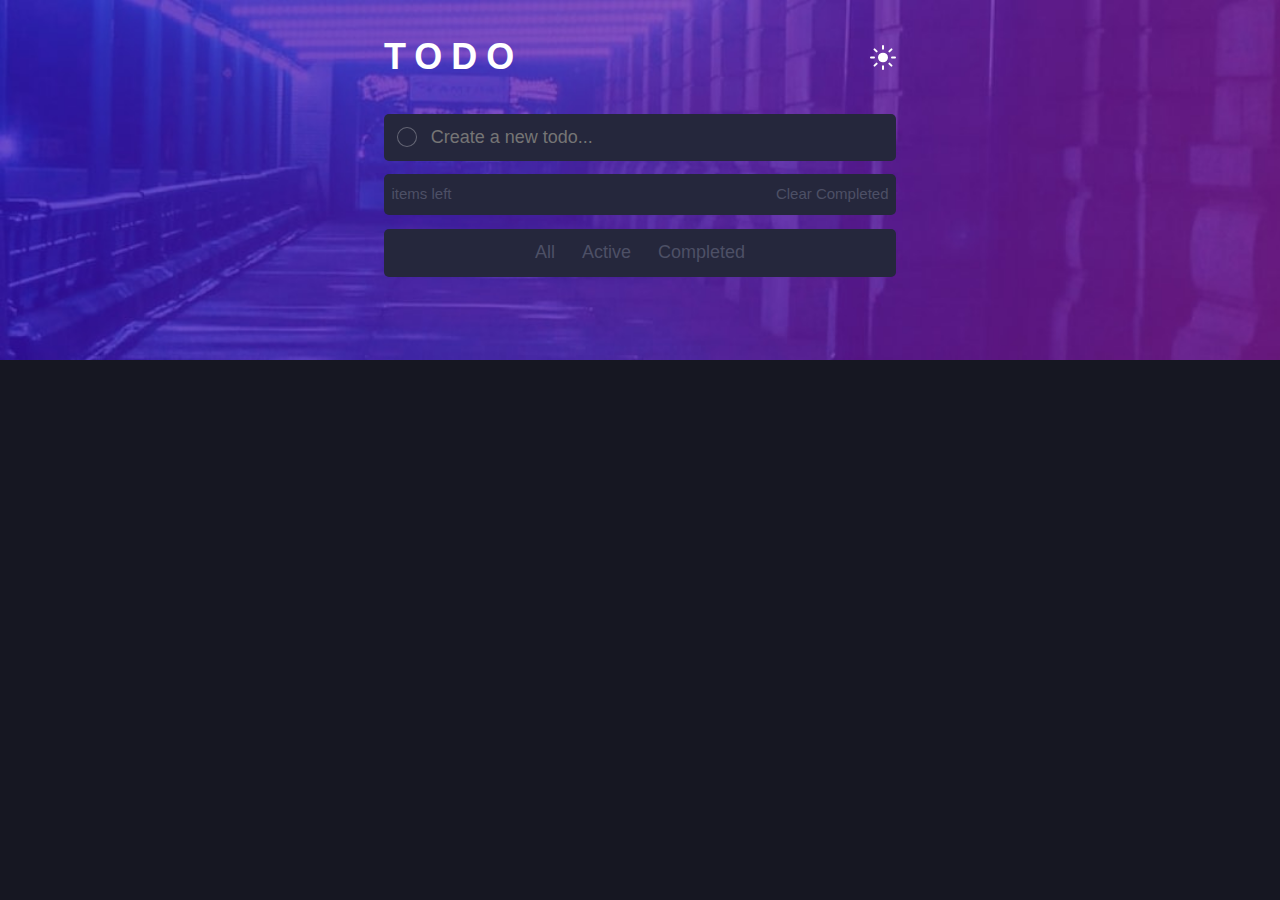
==== index.html @ 17375c87 "Add files via upload" ====
<!DOCTYPE html>
<html lang="en">
<head>
  <meta charset="UTF-8">
  <meta name="viewport" content="width=device-width, initial-scale=1.0"> <!-- displays site properly based on user's device -->

  <link rel="icon" type="image/png" sizes="32x32" href="./images/favicon-32x32.png">
  <link rel="stylesheet" href = "./css/style.css">
  
  <script src="./main.js" defer></script>

  <title>Frontend Mentor | Todo app</title>

</head>
<body >
<div class="background-top">
</div>

<div class="todo-container">
     <div class="todo-container-top">
        <h1>TODO</h1>
        <img class="sun" src="./images/icon-sun.svg"></img>
          
    </div>
    <div class="todo-input">
      <button  id = "submit-btn" class = "check"></button><input class="user-input" type="text" placeholder="Create a new todo...">
      </div>
      <div class="todo-box">
        <div class="list-container">
            
        </div>
          <div class="list-count">
            <div class="count">
            <p class="count-number"></p><p>items left</p>
            </div>
            <p class="clear">Clear Completed</p>
          </div>
      </div>
      <div class="todo-footer">
        <ul>
          <li>All</li>
          <li>Active</li>
          <li>Completed</li>
        </ul>
      </div>
    
</div>
  
</body>
</html>
---- css/style.css ----
@import url(https://fonts.google.com/specimen/Josefin+Sans);
:root {
  --bg-color: hsl(235, 21%, 11%);
  --todo-bg-color: hsl(235, 24%, 19%);
  --todo-bg-light-color: hsl(234, 39%, 85%);
  --dark-font-color: hsl(233, 14%, 35%);
  --light-bg-color: hsl(0, 0%, 98%);
}

* {
  margin: 0;
  padding: 0;
  box-sizing: border-box;
}

.background-top {
  width: 100%;
  background-image: url(/images/bg-mobile-dark.jpg);
  background-size: cover;
  height: 40vh;
}
.background-top img {
  width: 100%;
  height: 30vh;
}

body {
  display: grid;
  background-color: var(--bg-color);
  justify-items: center;
  font-size: 18px;
  font-weight: 400px;
  font-family: "Josefin Sans", sans-serif;
  transition: 1s;
}

.todo-container {
  display: grid;
  width: 90%;
  position: absolute;
}

.todo-input, .user-list, .list-count {
  display: flex;
  align-items: center;
  width: 100%;
  background-color: var(--todo-bg-color);
}

.todo-input {
  border-radius: 5px;
}

.list-count {
  justify-content: space-between;
  font-size: 15px;
  color: var(--dark-font-color);
}
.list-count p {
  margin: 0.5em;
}

.user-input {
  color: var(--light-bg-color);
  background-color: var(--todo-bg-color);
  border: none;
  height: 100%;
  width: 80%;
  outline-style: none;
  font-size: 18px;
  box-shadow: none;
  border-color: transparent;
}

.cross {
  width: 3%;
}

.user-list {
  border-bottom: solid 0.1px rgba(255, 255, 255, 0.292);
}

.todo-box {
  padding: 0.2em 0 0.3em 0;
  border-radius: 5px;
  margin-top: 0.75em;
}

.todo-container-top {
  margin: 2em 0 2em 0;
  display: flex;
  color: white;
  align-items: center;
  justify-content: space-between;
}
.todo-container-top h1 {
  letter-spacing: 0.25em;
}

.todo-box {
  background-color: var(--todo-bg-color);
}

.sun, .moon {
  cursor: pointer;
  margin: 0;
  width: 26px;
  height: 25px;
}

.count, li, .clear, .cross {
  cursor: pointer;
}

.mark {
  color: black;
  text-decoration: line-through;
}

.btn, .check {
  margin: 1em;
  border-radius: 90%;
  background-color: var(--todo-bg-color);
  border: solid 0.2px rgba(255, 255, 255, 0.292);
  width: 20px;
  height: 20px;
  cursor: pointer;
}

.todo-footer {
  margin: 0.75em 0 3em 0;
  border-radius: 5px;
  background-color: var(--todo-bg-color);
}
.todo-footer ul {
  justify-content: center;
  display: flex;
}
.todo-footer ul li {
  color: var(--dark-font-color);
  list-style-type: none;
  margin: 0.75em;
}

.attribution {
  font-size: 11px;
  text-align: center;
}

.attribution a {
  color: hsl(228deg, 45%, 44%);
}

.check-mark {
  background-image: url("/images/icon-check.svg"), linear-gradient(hsl(192deg, 100%, 67%), hsl(280deg, 87%, 65%));
  background-size: cover;
}

.todo-input-light {
  height: 70%;
  width: 100%;
  border-radius: 5px;
  justify-items: center;
  background-color: var(--todo-bg-light-color);
}
.todo-input-light button {
  margin: 0.5em;
}
.todo-input-light input {
  width: 50%;
  background-color: var(--todo-bg-color);
  border: none;
  margin: 1em;
}

.bg-light {
  background-image: url(/images/bg-mobile-light.jpg);
  width: 100%;
  background-size: cover;
  height: 40vh;
}

body.light {
  background-color: var(--todo-bg-light-color);
}

.todo-box-light {
  background-color: var(--todo-bg-light-color);
}

.todo-box-light {
  background-color: var(--todo-bg-light-color);
}

.user-input-light {
  color: var(--light-bg-color);
  background-color: var(--todo-bg-color);
  border: none;
  height: 100%;
  width: 80%;
  outline-style: none;
  font-size: 18px;
  box-shadow: none;
  border-color: transparent;
}

.todo-box-light {
  background-color: var(--light-bg-color);
}

.todo-footer-light {
  margin: 0.75em 0 3em 0;
  border-radius: 5px;
  background-color: var(--light-bg-color);
}
.todo-footer-light ul {
  justify-content: center;
  display: flex;
}
.todo-footer-light ul li {
  color: var(--dark-font-color);
  list-style-type: none;
  margin: 0.75em;
}

@media only screen and (min-width: 620px) {
  .background-top {
    background-image: url(/images/bg-desktop-dark.jpg);
    background-size: cover;
  }
  .bg-light {
    background-image: url(/images/bg-desktop-light.jpg);
    background-size: cover;
  }
}
@media only screen and (min-width: 620px) {
  .todo-container {
    width: 40vw;
  }
}/*# sourceMappingURL=style.css.map */
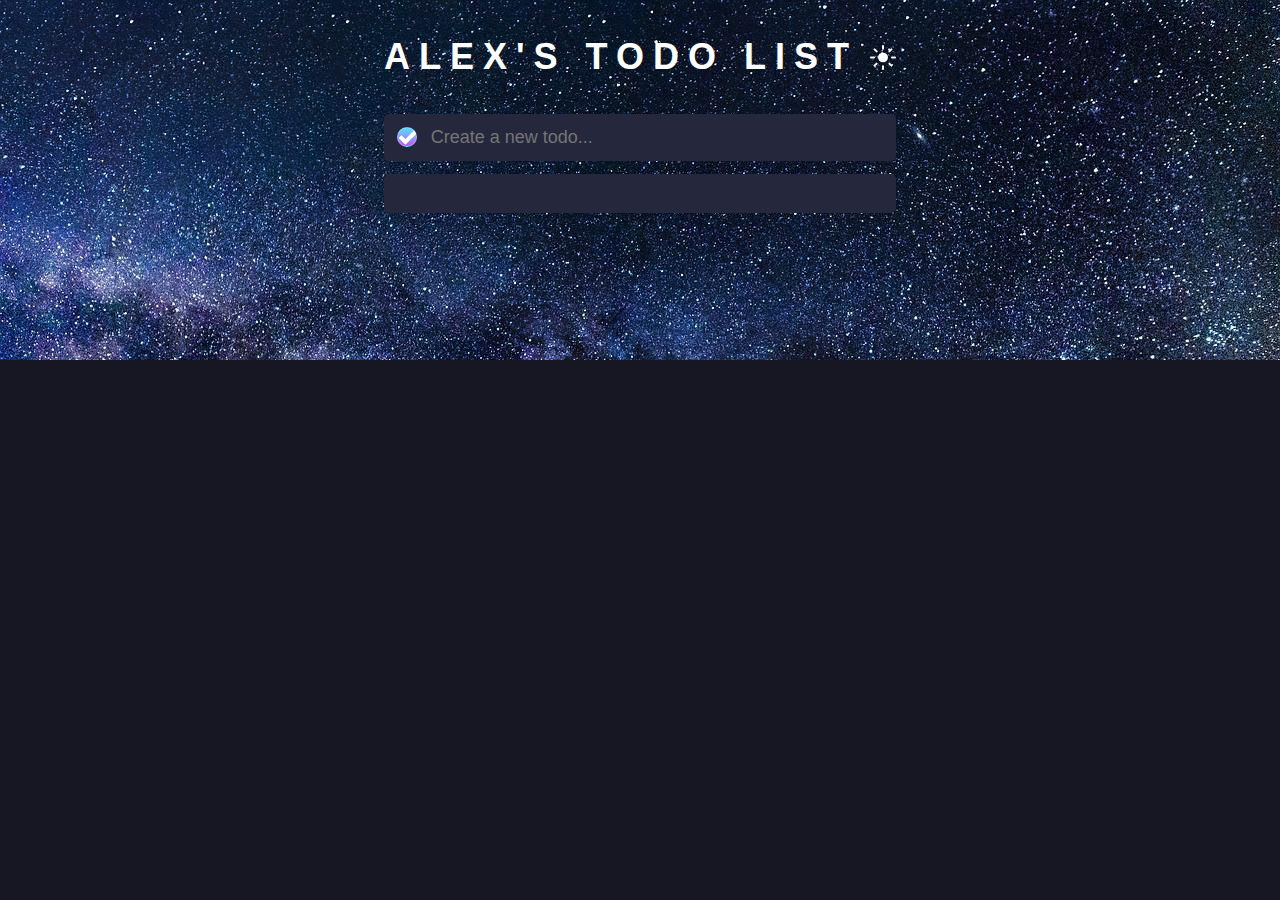
==== commit bfcd4a43: "Rename index.html.html to index.html" ====
--- a/index.html
+++ b/index.html
@@ -10,7 +10,6 @@
   <script src="./main.js" defer></script>
 
   <title>Frontend Mentor | Todo app</title>
-
 </head>
 <body >
 <div class="background-top">
@@ -18,7 +17,7 @@
 
 <div class="todo-container">
      <div class="todo-container-top">
-        <h1>TODO</h1>
+        <h1>ALEX'S TODO LIST</h1>
         <img class="sun" src="./images/icon-sun.svg"></img>
           
     </div>
@@ -26,25 +25,27 @@
       <button  id = "submit-btn" class = "check"></button><input class="user-input" type="text" placeholder="Create a new todo...">
       </div>
       <div class="todo-box">
-        <div class="list-container">
+        <ul class="list-container">
             
-        </div>
+        </ul>
+  
           <div class="list-count">
             <div class="count">
-            <p class="count-number"></p><p>items left</p>
             </div>
-            <p class="clear">Clear Completed</p>
           </div>
+
       </div>
+          <!--  
+
       <div class="todo-footer">
-        <ul>
-          <li>All</li>
-          <li>Active</li>
-          <li>Completed</li>
+        <ul class="todo-option">
+          <li value="all">All</li>
+          <li value="active">Active</li>
+          <li value="completed">Completed</li>
         </ul>
       </div>
-    
+    -->
 </div>
-  
+
 </body>
-</html>+</html>
--- a/css/style.css
+++ b/css/style.css
@@ -13,9 +13,14 @@
   box-sizing: border-box;
 }
 
+#submit-btn {
+  background-image: url("../images/icon-check.svg"), linear-gradient(hsl(192, 100%, 67%), hsl(280, 87%, 65%));
+  background-size: cover;
+}
+
 .background-top {
   width: 100%;
-  background-image: url(/images/bg-mobile-dark.jpg);
+  background-image: url(../images/milky-way-2695569_1280.jpg);
   background-size: cover;
   height: 40vh;
 }
@@ -40,7 +45,7 @@
   position: absolute;
 }
 
-.todo-input, .user-list, .list-count {
+.todo-input, .list-count {
   display: flex;
   align-items: center;
   width: 100%;
@@ -77,6 +82,10 @@
 }
 
 .user-list {
+  display: flex;
+  align-items: center;
+  width: 100%;
+  background-color: var(--todo-bg-color);
   border-bottom: solid 0.1px rgba(255, 255, 255, 0.292);
 }
 
@@ -148,12 +157,16 @@
 }
 
 .attribution a {
-  color: hsl(228deg, 45%, 44%);
+  color: hsl(228, 45%, 44%);
 }
 
 .check-mark {
-  background-image: url("/images/icon-check.svg"), linear-gradient(hsl(192deg, 100%, 67%), hsl(280deg, 87%, 65%));
-  background-size: cover;
+  background-image: url("../images/icon-check.svg"), linear-gradient(hsl(192, 100%, 67%), hsl(280, 87%, 65%));
+  background-size: cover;
+}
+
+.count {
+  padding: 1em;
 }
 
 .todo-input-light {
@@ -174,7 +187,7 @@
 }
 
 .bg-light {
-  background-image: url(/images/bg-mobile-light.jpg);
+  background-image: url(../images/trees-3294681_1280.jpg);
   width: 100%;
   background-size: cover;
   height: 40vh;
@@ -225,11 +238,11 @@
 
 @media only screen and (min-width: 620px) {
   .background-top {
-    background-image: url(/images/bg-desktop-dark.jpg);
+    background-image: url(../images/milky-way-2695569_1280.jpg);
     background-size: cover;
   }
   .bg-light {
-    background-image: url(/images/bg-desktop-light.jpg);
+    background-image: url(../images/trees-3294681_1280.jpg);
     background-size: cover;
   }
 }
